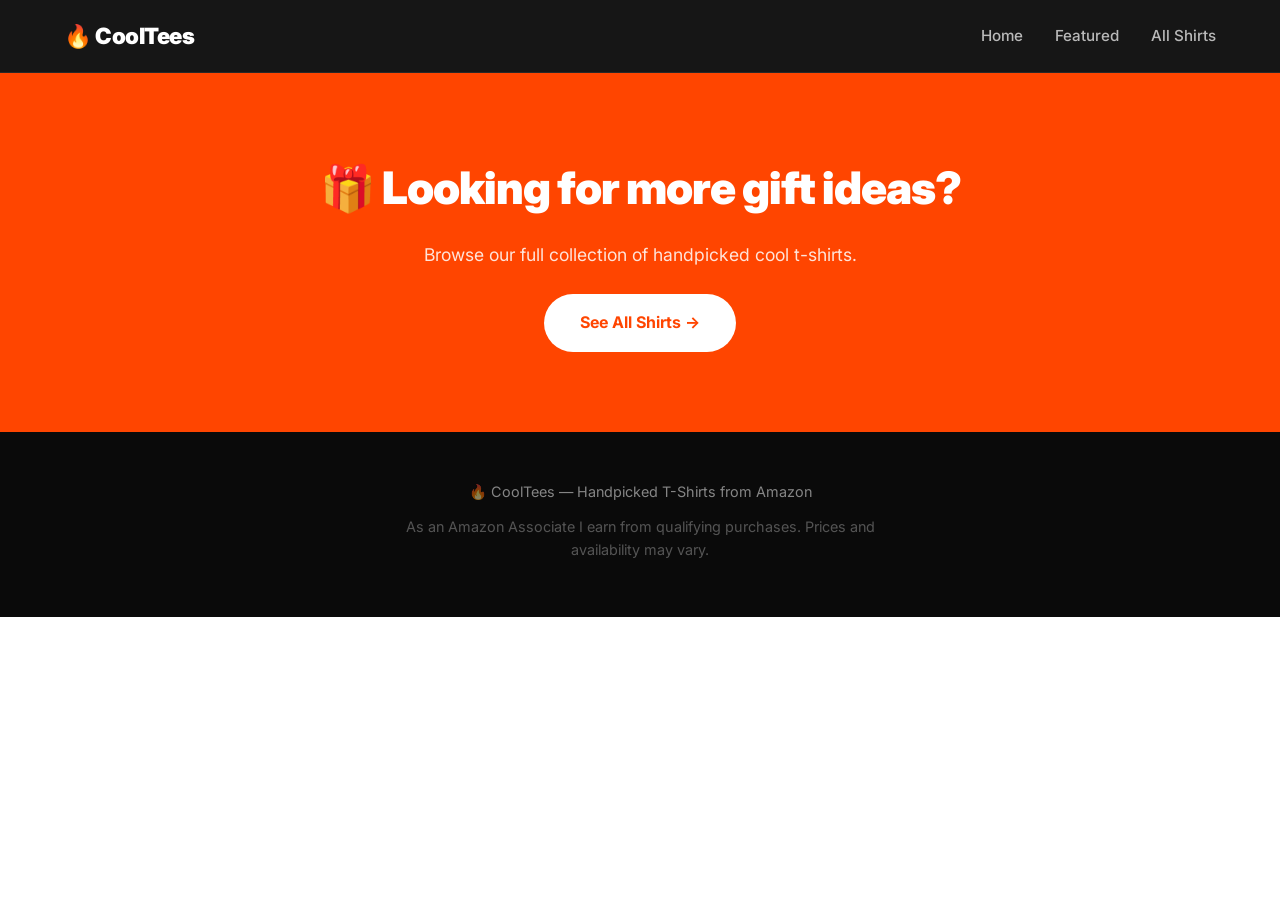
==== product.html @ 8d3a714b "Add files via upload" ====
<!DOCTYPE html>
<html lang="en">
<head>
  <meta charset="UTF-8" />
  <meta name="viewport" content="width=device-width, initial-scale=1.0" />
  <title>Product — CoolTees</title>
  <meta name="description" content="" />
  <link rel="preconnect" href="https://fonts.googleapis.com">
  <link href="https://fonts.googleapis.com/css2?family=Inter:wght@400;600;700;900&display=swap" rel="stylesheet">
  <link rel="stylesheet" href="styles/main.css" />
</head>
<body>

  <!-- HEADER -->
  <header class="header">
    <div class="container">
      <a href="index.html" class="logo">🔥 CoolTees</a>
      <nav>
        <a href="index.html">Home</a>
        <a href="index.html#featured">Featured</a>
        <a href="index.html#all">All Shirts</a>
      </nav>
    </div>
  </header>

  <!-- PRODUCT DETAIL (filled by JS) -->
  <div id="product-detail" itemscope itemtype="https://schema.org/Product"></div>

  <!-- GIFT BANNER -->
  <section class="gift-banner">
    <div class="container">
      <h2>🎁 Looking for more gift ideas?</h2>
      <p>Browse our full collection of handpicked cool t-shirts.</p>
      <br/>
      <a href="index.html#all" class="btn-primary" style="background:white;color:#ff4500;">See All Shirts →</a>
    </div>
  </section>

  <!-- FOOTER -->
  <footer class="footer">
    <div class="container">
      <p>🔥 CoolTees — Handpicked T-Shirts from Amazon</p>
      <p class="disclaimer">As an Amazon Associate I earn from qualifying purchases. Prices and availability may vary.</p>
    </div>
  </footer>

  <script src="scripts/main.js"></script>
</body>
</html>
---- styles/main.css ----
/* ===== RESET & BASE ===== */
*, *::before, *::after { box-sizing: border-box; margin: 0; padding: 0; }

:root {
  --black: #0a0a0a;
  --white: #ffffff;
  --accent: #ff4500;
  --accent-dark: #cc3700;
  --gray: #f5f5f5;
  --text: #1a1a1a;
  --text-muted: #666;
  --radius: 16px;
  --font: 'Inter', sans-serif;
}

html { scroll-behavior: smooth; }

body {
  font-family: var(--font);
  color: var(--text);
  background: var(--white);
  line-height: 1.6;
}

.container {
  max-width: 1200px;
  margin: 0 auto;
  padding: 0 24px;
}

/* ===== HEADER ===== */
.header {
  position: sticky;
  top: 0;
  z-index: 100;
  background: rgba(10,10,10,0.95);
  backdrop-filter: blur(10px);
  padding: 18px 0;
  border-bottom: 1px solid rgba(255,255,255,0.08);
}

.header .container {
  display: flex;
  justify-content: space-between;
  align-items: center;
}

.logo {
  font-size: 1.4rem;
  font-weight: 900;
  color: var(--white);
  text-decoration: none;
  letter-spacing: -0.5px;
}

.header nav a {
  color: rgba(255,255,255,0.7);
  text-decoration: none;
  margin-left: 28px;
  font-size: 0.95rem;
  font-weight: 500;
  transition: color 0.2s;
}

.header nav a:hover { color: var(--white); }

/* ===== HERO ===== */
.hero {
  background: var(--black);
  color: var(--white);
  min-height: 90vh;
  display: flex;
  align-items: center;
  padding: 80px 24px;
  position: relative;
  overflow: hidden;
}

.hero::before {
  content: '';
  position: absolute;
  top: -50%;
  right: -20%;
  width: 700px;
  height: 700px;
  background: radial-gradient(circle, rgba(255,69,0,0.15) 0%, transparent 70%);
  pointer-events: none;
}

.hero-content {
  max-width: 1200px;
  margin: 0 auto;
  width: 100%;
}

.hero-eyebrow {
  font-size: 0.9rem;
  font-weight: 600;
  letter-spacing: 2px;
  text-transform: uppercase;
  color: var(--accent);
  margin-bottom: 20px;
}

.hero h1 {
  font-size: clamp(3.5rem, 10vw, 8rem);
  font-weight: 900;
  line-height: 0.95;
  letter-spacing: -3px;
  margin-bottom: 28px;
}

.hero-sub {
  font-size: 1.3rem;
  color: rgba(255,255,255,0.6);
  margin-bottom: 40px;
  max-width: 400px;
}

/* ===== BUTTONS ===== */
.btn-primary {
  display: inline-block;
  background: var(--accent);
  color: var(--white);
  text-decoration: none;
  padding: 16px 36px;
  border-radius: 50px;
  font-weight: 700;
  font-size: 1rem;
  transition: background 0.2s, transform 0.2s;
}

.btn-primary:hover {
  background: var(--accent-dark);
  transform: translateY(-2px);
}

.btn-amazon {
  display: inline-block;
  background: var(--accent);
  color: var(--white);
  text-decoration: none;
  padding: 14px 28px;
  border-radius: 50px;
  font-weight: 700;
  font-size: 0.95rem;
  transition: background 0.2s, transform 0.2s;
  text-align: center;
  width: 100%;
}

.btn-amazon:hover {
  background: var(--accent-dark);
  transform: translateY(-2px);
}

/* ===== SECTIONS ===== */
.section {
  padding: 100px 0;
}

.section-dark {
  background: var(--gray);
}

.section-title {
  font-size: clamp(2rem, 5vw, 3rem);
  font-weight: 900;
  letter-spacing: -1px;
  margin-bottom: 12px;
}

.section-sub {
  font-size: 1.1rem;
  color: var(--text-muted);
  margin-bottom: 56px;
}

/* ===== PRODUCT GRID ===== */
.product-grid {
  display: grid;
  grid-template-columns: repeat(auto-fill, minmax(340px, 1fr));
  gap: 32px;
}

/* ===== PRODUCT CARD ===== */
.product-card {
  background: var(--white);
  border-radius: var(--radius);
  overflow: hidden;
  box-shadow: 0 2px 20px rgba(0,0,0,0.08);
  transition: transform 0.3s, box-shadow 0.3s;
  display: flex;
  flex-direction: column;
}

.product-card:hover {
  transform: translateY(-6px);
  box-shadow: 0 12px 40px rgba(0,0,0,0.15);
}

.product-card img {
  width: 100%;
  height: 300px;
  object-fit: cover;
  display: block;
}

.product-card-body {
  padding: 24px;
  display: flex;
  flex-direction: column;
  flex: 1;
}

.product-category {
  font-size: 0.75rem;
  font-weight: 700;
  letter-spacing: 2px;
  text-transform: uppercase;
  color: var(--accent);
  margin-bottom: 10px;
}

.product-card h3 {
  font-size: 1.35rem;
  font-weight: 800;
  letter-spacing: -0.5px;
  margin-bottom: 8px;
  line-height: 1.2;
}

.product-tagline {
  font-style: italic;
  color: var(--text-muted);
  margin-bottom: 14px;
  font-size: 0.95rem;
}

.product-description {
  color: var(--text-muted);
  font-size: 0.92rem;
  line-height: 1.65;
  margin-bottom: 20px;
  flex: 1;
}

.product-card-footer {
  display: flex;
  align-items: center;
  justify-content: space-between;
  gap: 12px;
  margin-top: auto;
}

.product-price {
  font-size: 1.4rem;
  font-weight: 900;
  color: var(--text);
}

.btn-amazon-small {
  display: inline-block;
  background: var(--accent);
  color: var(--white);
  text-decoration: none;
  padding: 10px 20px;
  border-radius: 50px;
  font-weight: 700;
  font-size: 0.85rem;
  white-space: nowrap;
  transition: background 0.2s, transform 0.2s;
}

.btn-amazon-small:hover {
  background: var(--accent-dark);
  transform: translateY(-1px);
}

/* ===== PRODUCT DETAIL PAGE ===== */
.product-hero {
  background: var(--black);
  color: var(--white);
  padding: 80px 0;
}

.product-hero .container {
  display: grid;
  grid-template-columns: 1fr 1fr;
  gap: 64px;
  align-items: center;
}

.product-hero img {
  width: 100%;
  border-radius: var(--radius);
  aspect-ratio: 4/5;
  object-fit: cover;
}

.product-hero-category {
  font-size: 0.8rem;
  font-weight: 700;
  letter-spacing: 2px;
  text-transform: uppercase;
  color: var(--accent);
  margin-bottom: 16px;
}

.product-hero h1 {
  font-size: clamp(2.2rem, 5vw, 3.5rem);
  font-weight: 900;
  letter-spacing: -2px;
  line-height: 1;
  margin-bottom: 16px;
}

.product-hero-tagline {
  font-size: 1.2rem;
  color: rgba(255,255,255,0.5);
  font-style: italic;
  margin-bottom: 28px;
}

.product-hero-desc {
  font-size: 1.05rem;
  color: rgba(255,255,255,0.75);
  line-height: 1.7;
  margin-bottom: 36px;
}

.product-hero-price {
  font-size: 2.2rem;
  font-weight: 900;
  margin-bottom: 20px;
}

.gift-box {
  background: rgba(255,255,255,0.05);
  border: 1px solid rgba(255,255,255,0.1);
  border-radius: var(--radius);
  padding: 28px;
  margin-top: 40px;
}

.gift-box h3 {
  font-size: 1rem;
  font-weight: 700;
  text-transform: uppercase;
  letter-spacing: 1px;
  color: var(--accent);
  margin-bottom: 10px;
}

.gift-box p {
  color: rgba(255,255,255,0.7);
  font-size: 0.95rem;
  line-height: 1.6;
}

/* ===== GIFT BANNER ===== */
.gift-banner {
  background: var(--accent);
  color: var(--white);
  padding: 80px 24px;
  text-align: center;
}

.gift-banner h2 {
  font-size: clamp(1.8rem, 4vw, 2.8rem);
  font-weight: 900;
  letter-spacing: -1px;
  margin-bottom: 16px;
}

.gift-banner p {
  font-size: 1.1rem;
  opacity: 0.85;
  max-width: 560px;
  margin: 0 auto;
}

/* ===== FOOTER ===== */
.footer {
  background: var(--black);
  color: rgba(255,255,255,0.5);
  padding: 48px 0;
  text-align: center;
}

.footer p { margin-bottom: 8px; font-size: 0.9rem; }
.disclaimer { font-size: 0.78rem; opacity: 0.6; max-width: 500px; margin: 12px auto 0; }

/* ===== BACK LINK ===== */
.back-link {
  display: inline-flex;
  align-items: center;
  gap: 8px;
  color: rgba(255,255,255,0.6);
  text-decoration: none;
  font-size: 0.9rem;
  font-weight: 500;
  margin-bottom: 40px;
  transition: color 0.2s;
}
.back-link:hover { color: var(--white); }

/* ===== TAGS ===== */
.tags { display: flex; flex-wrap: wrap; gap: 8px; margin-top: 24px; }
.tag {
  background: rgba(255,255,255,0.08);
  color: rgba(255,255,255,0.6);
  border-radius: 50px;
  padding: 4px 14px;
  font-size: 0.8rem;
}

/* ===== RESPONSIVE ===== */
@media (max-width: 768px) {
  .product-hero .container {
    grid-template-columns: 1fr;
    gap: 32px;
  }
  .product-grid {
    grid-template-columns: 1fr;
  }
  .hero h1 { letter-spacing: -2px; }
}
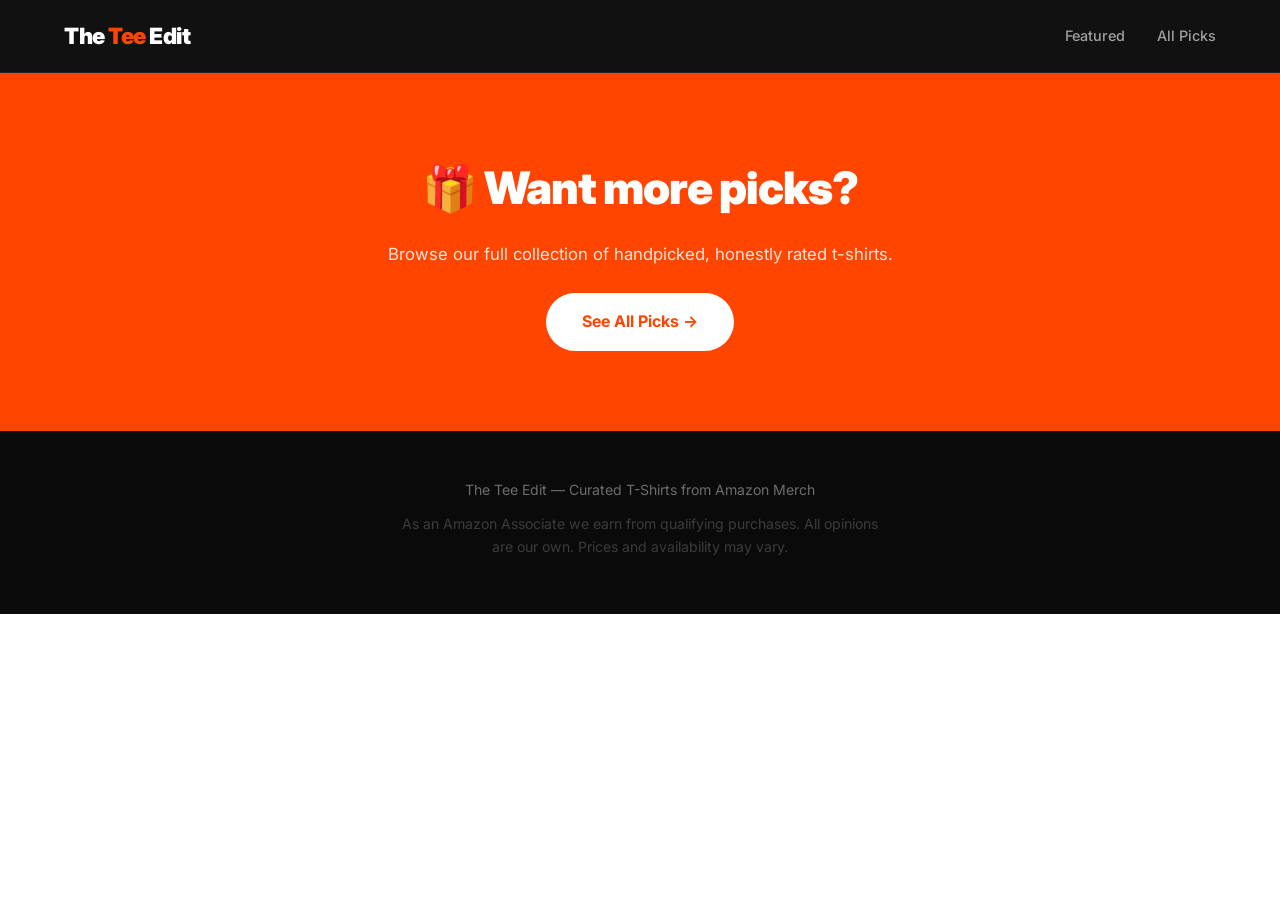
==== commit 979f2b65: "Add files via upload" ====
--- a/product.html
+++ b/product.html
@@ -3,7 +3,7 @@
 <head>
   <meta charset="UTF-8" />
   <meta name="viewport" content="width=device-width, initial-scale=1.0" />
-  <title>Product — CoolTees</title>
+  <title>Product — The Tee Edit</title>
   <meta name="description" content="" />
   <link rel="preconnect" href="https://fonts.googleapis.com">
   <link href="https://fonts.googleapis.com/css2?family=Inter:wght@400;600;700;900&display=swap" rel="stylesheet">
@@ -14,11 +14,10 @@
   <!-- HEADER -->
   <header class="header">
     <div class="container">
-      <a href="index.html" class="logo">🔥 CoolTees</a>
+      <a href="index.html" class="logo">The <span>Tee</span> Edit</a>
       <nav>
-        <a href="index.html">Home</a>
         <a href="index.html#featured">Featured</a>
-        <a href="index.html#all">All Shirts</a>
+        <a href="index.html#all">All Picks</a>
       </nav>
     </div>
   </header>
@@ -29,18 +28,18 @@
   <!-- GIFT BANNER -->
   <section class="gift-banner">
     <div class="container">
-      <h2>🎁 Looking for more gift ideas?</h2>
-      <p>Browse our full collection of handpicked cool t-shirts.</p>
+      <h2>🎁 Want more picks?</h2>
+      <p>Browse our full collection of handpicked, honestly rated t-shirts.</p>
       <br/>
-      <a href="index.html#all" class="btn-primary" style="background:white;color:#ff4500;">See All Shirts →</a>
+      <a href="index.html#all" class="btn-primary" style="background:white;color:#ff4500;">See All Picks →</a>
     </div>
   </section>
 
   <!-- FOOTER -->
   <footer class="footer">
     <div class="container">
-      <p>🔥 CoolTees — Handpicked T-Shirts from Amazon</p>
-      <p class="disclaimer">As an Amazon Associate I earn from qualifying purchases. Prices and availability may vary.</p>
+      <p>The Tee Edit — Curated T-Shirts from Amazon Merch</p>
+      <p class="disclaimer">As an Amazon Associate we earn from qualifying purchases. All opinions are our own. Prices and availability may vary.</p>
     </div>
   </footer>
 
--- a/styles/main.css
+++ b/styles/main.css
@@ -14,415 +14,183 @@
 }
 
 html { scroll-behavior: smooth; }
+body { font-family: var(--font); color: var(--text); background: var(--white); line-height: 1.6; }
 
-body {
-  font-family: var(--font);
-  color: var(--text);
-  background: var(--white);
-  line-height: 1.6;
-}
-
-.container {
-  max-width: 1200px;
-  margin: 0 auto;
-  padding: 0 24px;
-}
+.container { max-width: 1200px; margin: 0 auto; padding: 0 24px; }
 
 /* ===== HEADER ===== */
 .header {
-  position: sticky;
-  top: 0;
-  z-index: 100;
-  background: rgba(10,10,10,0.95);
+  position: sticky; top: 0; z-index: 100;
+  background: rgba(10,10,10,0.97);
   backdrop-filter: blur(10px);
   padding: 18px 0;
   border-bottom: 1px solid rgba(255,255,255,0.08);
 }
-
-.header .container {
-  display: flex;
-  justify-content: space-between;
-  align-items: center;
+.header .container { display: flex; justify-content: space-between; align-items: center; }
+.logo { font-size: 1.4rem; font-weight: 900; color: var(--white); text-decoration: none; letter-spacing: -0.5px; }
+.logo span { color: var(--accent); }
+.header nav a {
+  color: rgba(255,255,255,0.6); text-decoration: none;
+  margin-left: 28px; font-size: 0.9rem; font-weight: 500; transition: color 0.2s;
 }
-
-.logo {
-  font-size: 1.4rem;
-  font-weight: 900;
-  color: var(--white);
-  text-decoration: none;
-  letter-spacing: -0.5px;
-}
-
-.header nav a {
-  color: rgba(255,255,255,0.7);
-  text-decoration: none;
-  margin-left: 28px;
-  font-size: 0.95rem;
-  font-weight: 500;
-  transition: color 0.2s;
-}
-
 .header nav a:hover { color: var(--white); }
 
 /* ===== HERO ===== */
 .hero {
-  background: var(--black);
-  color: var(--white);
-  min-height: 90vh;
-  display: flex;
-  align-items: center;
-  padding: 80px 24px;
-  position: relative;
-  overflow: hidden;
+  background: var(--black); color: var(--white);
+  min-height: 88vh; display: flex; align-items: center;
+  padding: 80px 24px; position: relative; overflow: hidden;
 }
-
 .hero::before {
-  content: '';
-  position: absolute;
-  top: -50%;
-  right: -20%;
-  width: 700px;
-  height: 700px;
-  background: radial-gradient(circle, rgba(255,69,0,0.15) 0%, transparent 70%);
+  content: ''; position: absolute; top: -40%; right: -15%;
+  width: 700px; height: 700px;
+  background: radial-gradient(circle, rgba(255,69,0,0.12) 0%, transparent 70%);
   pointer-events: none;
 }
-
-.hero-content {
-  max-width: 1200px;
-  margin: 0 auto;
-  width: 100%;
+.hero-content { max-width: 1200px; margin: 0 auto; width: 100%; }
+.hero-eyebrow {
+  font-size: 0.8rem; font-weight: 700; letter-spacing: 3px;
+  text-transform: uppercase; color: var(--accent); margin-bottom: 20px;
 }
-
-.hero-eyebrow {
-  font-size: 0.9rem;
-  font-weight: 600;
-  letter-spacing: 2px;
-  text-transform: uppercase;
-  color: var(--accent);
-  margin-bottom: 20px;
+.hero h1 {
+  font-size: clamp(3.5rem, 9vw, 7.5rem);
+  font-weight: 900; line-height: 0.95;
+  letter-spacing: -3px; margin-bottom: 28px;
 }
-
-.hero h1 {
-  font-size: clamp(3.5rem, 10vw, 8rem);
-  font-weight: 900;
-  line-height: 0.95;
-  letter-spacing: -3px;
-  margin-bottom: 28px;
-}
-
-.hero-sub {
-  font-size: 1.3rem;
-  color: rgba(255,255,255,0.6);
-  margin-bottom: 40px;
-  max-width: 400px;
-}
+.hero-sub { font-size: 1.2rem; color: rgba(255,255,255,0.5); margin-bottom: 16px; max-width: 480px; }
+.hero-tagline { font-size: 1rem; color: rgba(255,255,255,0.35); margin-bottom: 44px; font-style: italic; max-width: 480px; }
 
 /* ===== BUTTONS ===== */
 .btn-primary {
-  display: inline-block;
-  background: var(--accent);
-  color: var(--white);
-  text-decoration: none;
-  padding: 16px 36px;
-  border-radius: 50px;
-  font-weight: 700;
-  font-size: 1rem;
+  display: inline-block; background: var(--accent); color: var(--white);
+  text-decoration: none; padding: 16px 36px; border-radius: 50px;
+  font-weight: 700; font-size: 1rem; transition: background 0.2s, transform 0.2s;
+}
+.btn-primary:hover { background: var(--accent-dark); transform: translateY(-2px); }
+
+.btn-amazon-small {
+  display: inline-block; background: var(--accent); color: var(--white);
+  text-decoration: none; padding: 10px 20px; border-radius: 50px;
+  font-weight: 700; font-size: 0.85rem; white-space: nowrap;
   transition: background 0.2s, transform 0.2s;
 }
+.btn-amazon-small:hover { background: var(--accent-dark); transform: translateY(-1px); }
 
-.btn-primary:hover {
-  background: var(--accent-dark);
-  transform: translateY(-2px);
+/* ===== BADGE ===== */
+.badge {
+  display: inline-block; color: white; font-size: 0.72rem;
+  font-weight: 700; letter-spacing: 1px; text-transform: uppercase;
+  padding: 5px 14px; border-radius: 50px;
 }
-
-.btn-amazon {
-  display: inline-block;
-  background: var(--accent);
-  color: var(--white);
-  text-decoration: none;
-  padding: 14px 28px;
-  border-radius: 50px;
-  font-weight: 700;
-  font-size: 0.95rem;
-  transition: background 0.2s, transform 0.2s;
-  text-align: center;
-  width: 100%;
-}
-
-.btn-amazon:hover {
-  background: var(--accent-dark);
-  transform: translateY(-2px);
-}
+.card-badge { position: absolute; top: 14px; left: 14px; z-index: 2; }
 
 /* ===== SECTIONS ===== */
-.section {
-  padding: 100px 0;
-}
-
-.section-dark {
-  background: var(--gray);
-}
-
-.section-title {
-  font-size: clamp(2rem, 5vw, 3rem);
-  font-weight: 900;
-  letter-spacing: -1px;
-  margin-bottom: 12px;
-}
-
-.section-sub {
-  font-size: 1.1rem;
-  color: var(--text-muted);
-  margin-bottom: 56px;
-}
+.section { padding: 100px 0; }
+.section-dark { background: var(--gray); }
+.section-title { font-size: clamp(2rem, 5vw, 3rem); font-weight: 900; letter-spacing: -1px; margin-bottom: 12px; }
+.section-sub { font-size: 1.05rem; color: var(--text-muted); margin-bottom: 56px; }
 
 /* ===== PRODUCT GRID ===== */
-.product-grid {
-  display: grid;
-  grid-template-columns: repeat(auto-fill, minmax(340px, 1fr));
-  gap: 32px;
-}
+.product-grid { display: grid; grid-template-columns: repeat(auto-fill, minmax(340px, 1fr)); gap: 32px; }
 
 /* ===== PRODUCT CARD ===== */
 .product-card {
-  background: var(--white);
-  border-radius: var(--radius);
-  overflow: hidden;
-  box-shadow: 0 2px 20px rgba(0,0,0,0.08);
-  transition: transform 0.3s, box-shadow 0.3s;
-  display: flex;
-  flex-direction: column;
+  background: var(--white); border-radius: var(--radius); overflow: hidden;
+  box-shadow: 0 2px 20px rgba(0,0,0,0.08); transition: transform 0.3s, box-shadow 0.3s;
+  display: flex; flex-direction: column;
+}
+.product-card:hover { transform: translateY(-6px); box-shadow: 0 12px 40px rgba(0,0,0,0.15); }
+
+.card-image-link { position: relative; display: block; }
+.product-card img { width: 100%; height: 280px; object-fit: cover; display: block; }
+
+.product-card-body { padding: 24px; display: flex; flex-direction: column; flex: 1; }
+.product-category { font-size: 0.72rem; font-weight: 700; letter-spacing: 2px; text-transform: uppercase; color: var(--accent); margin-bottom: 8px; }
+.product-card h3 { font-size: 1.25rem; font-weight: 800; letter-spacing: -0.5px; margin-bottom: 6px; line-height: 1.2; }
+.product-tagline { font-style: italic; color: var(--text-muted); margin-bottom: 12px; font-size: 0.9rem; }
+.verdict-preview { color: var(--text-muted); font-size: 0.88rem; line-height: 1.6; margin-bottom: 18px; }
+
+/* ===== RATING BARS ===== */
+.card-ratings { margin-bottom: 20px; display: flex; flex-direction: column; gap: 8px; }
+.ratings-box { margin: 20px 0; display: flex; flex-direction: column; gap: 12px; }
+.ratings-title { font-size: 0.75rem; font-weight: 700; letter-spacing: 2px; text-transform: uppercase; color: var(--text-muted); margin-bottom: 4px; }
+
+.rating-row { display: flex; align-items: center; gap: 10px; }
+.rating-label { font-size: 0.82rem; font-weight: 600; min-width: 140px; color: var(--text); }
+.rating-bar-track { flex: 1; height: 6px; background: #e5e7eb; border-radius: 99px; overflow: hidden; }
+.rating-bar-fill { height: 100%; background: var(--accent); border-radius: 99px; transition: width 0.6s ease; }
+.rating-score { font-size: 0.82rem; font-weight: 700; color: var(--text); min-width: 36px; text-align: right; }
+.rating-max { color: var(--text-muted); font-weight: 400; }
+
+.product-card-footer { display: flex; align-items: center; justify-content: space-between; gap: 12px; margin-top: auto; padding-top: 16px; border-top: 1px solid #f0f0f0; }
+.product-price { font-size: 1.3rem; font-weight: 900; color: var(--text); }
+
+/* ===== PRODUCT DETAIL PAGE ===== */
+.product-hero { background: var(--black); color: var(--white); padding: 80px 0; }
+
+.product-layout { display: grid; grid-template-columns: 1fr 1fr; gap: 64px; align-items: start; }
+
+.product-images { display: flex; flex-direction: column; gap: 16px; position: sticky; top: 100px; }
+.image-panel { position: relative; border-radius: var(--radius); overflow: hidden; }
+.image-panel img { width: 100%; display: block; border-radius: var(--radius); aspect-ratio: 4/5; object-fit: cover; }
+.image-label {
+  position: absolute; bottom: 12px; left: 12px;
+  background: rgba(0,0,0,0.6); color: white;
+  font-size: 0.72rem; font-weight: 700; letter-spacing: 1px;
+  text-transform: uppercase; padding: 4px 12px; border-radius: 50px;
+  backdrop-filter: blur(4px);
 }
 
-.product-card:hover {
-  transform: translateY(-6px);
-  box-shadow: 0 12px 40px rgba(0,0,0,0.15);
-}
+.product-info { display: flex; flex-direction: column; gap: 0; }
+.product-top { display: flex; align-items: center; gap: 12px; margin-bottom: 16px; }
+.product-hero-category { font-size: 0.75rem; font-weight: 700; letter-spacing: 2px; text-transform: uppercase; color: rgba(255,255,255,0.4); }
 
-.product-card img {
-  width: 100%;
-  height: 300px;
-  object-fit: cover;
-  display: block;
-}
+.product-hero h1 { font-size: clamp(2rem, 4vw, 3rem); font-weight: 900; letter-spacing: -2px; line-height: 1; margin-bottom: 12px; }
+.product-hero-tagline { font-size: 1.1rem; color: rgba(255,255,255,0.4); font-style: italic; margin-bottom: 24px; }
 
-.product-card-body {
-  padding: 24px;
-  display: flex;
-  flex-direction: column;
-  flex: 1;
-}
+/* Verdict box */
+.verdict-box { background: rgba(255,255,255,0.05); border-left: 3px solid var(--accent); border-radius: 0 12px 12px 0; padding: 20px 24px; margin-bottom: 28px; }
+.verdict-label { font-size: 0.72rem; font-weight: 700; letter-spacing: 2px; text-transform: uppercase; color: var(--accent); margin-bottom: 8px; }
+.verdict-text { color: rgba(255,255,255,0.8); font-size: 0.95rem; line-height: 1.7; font-style: italic; }
 
-.product-category {
-  font-size: 0.75rem;
-  font-weight: 700;
-  letter-spacing: 2px;
-  text-transform: uppercase;
-  color: var(--accent);
-  margin-bottom: 10px;
-}
+/* Ratings on product page */
+.product-hero .ratings-box { background: rgba(255,255,255,0.04); border-radius: var(--radius); padding: 20px 24px; margin-bottom: 28px; }
+.product-hero .ratings-title { color: rgba(255,255,255,0.4); }
+.product-hero .rating-label { color: rgba(255,255,255,0.8); }
+.product-hero .rating-bar-track { background: rgba(255,255,255,0.1); }
+.product-hero .rating-score { color: rgba(255,255,255,0.9); }
+.product-hero .rating-max { color: rgba(255,255,255,0.3); }
 
-.product-card h3 {
-  font-size: 1.35rem;
-  font-weight: 800;
-  letter-spacing: -0.5px;
-  margin-bottom: 8px;
-  line-height: 1.2;
-}
+.product-hero-desc { color: rgba(255,255,255,0.6); font-size: 1rem; line-height: 1.75; margin-bottom: 28px; }
+.product-hero-price { font-size: 2rem; font-weight: 900; margin-bottom: 20px; }
 
-.product-tagline {
-  font-style: italic;
-  color: var(--text-muted);
-  margin-bottom: 14px;
-  font-size: 0.95rem;
-}
+/* Gift box */
+.gift-box { background: rgba(255,255,255,0.05); border: 1px solid rgba(255,255,255,0.08); border-radius: var(--radius); padding: 24px; margin-top: 28px; }
+.gift-box h3 { font-size: 0.8rem; font-weight: 700; text-transform: uppercase; letter-spacing: 1px; color: var(--accent); margin-bottom: 10px; }
+.gift-box p { color: rgba(255,255,255,0.65); font-size: 0.93rem; line-height: 1.65; }
 
-.product-description {
-  color: var(--text-muted);
-  font-size: 0.92rem;
-  line-height: 1.65;
-  margin-bottom: 20px;
-  flex: 1;
-}
+/* Tags */
+.tags { display: flex; flex-wrap: wrap; gap: 8px; margin-top: 20px; }
+.tag { background: rgba(255,255,255,0.07); color: rgba(255,255,255,0.5); border-radius: 50px; padding: 4px 14px; font-size: 0.78rem; }
 
-.product-card-footer {
-  display: flex;
-  align-items: center;
-  justify-content: space-between;
-  gap: 12px;
-  margin-top: auto;
-}
-
-.product-price {
-  font-size: 1.4rem;
-  font-weight: 900;
-  color: var(--text);
-}
-
-.btn-amazon-small {
-  display: inline-block;
-  background: var(--accent);
-  color: var(--white);
-  text-decoration: none;
-  padding: 10px 20px;
-  border-radius: 50px;
-  font-weight: 700;
-  font-size: 0.85rem;
-  white-space: nowrap;
-  transition: background 0.2s, transform 0.2s;
-}
-
-.btn-amazon-small:hover {
-  background: var(--accent-dark);
-  transform: translateY(-1px);
-}
-
-/* ===== PRODUCT DETAIL PAGE ===== */
-.product-hero {
-  background: var(--black);
-  color: var(--white);
-  padding: 80px 0;
-}
-
-.product-hero .container {
-  display: grid;
-  grid-template-columns: 1fr 1fr;
-  gap: 64px;
-  align-items: center;
-}
-
-.product-hero img {
-  width: 100%;
-  border-radius: var(--radius);
-  aspect-ratio: 4/5;
-  object-fit: cover;
-}
-
-.product-hero-category {
-  font-size: 0.8rem;
-  font-weight: 700;
-  letter-spacing: 2px;
-  text-transform: uppercase;
-  color: var(--accent);
-  margin-bottom: 16px;
-}
-
-.product-hero h1 {
-  font-size: clamp(2.2rem, 5vw, 3.5rem);
-  font-weight: 900;
-  letter-spacing: -2px;
-  line-height: 1;
-  margin-bottom: 16px;
-}
-
-.product-hero-tagline {
-  font-size: 1.2rem;
-  color: rgba(255,255,255,0.5);
-  font-style: italic;
-  margin-bottom: 28px;
-}
-
-.product-hero-desc {
-  font-size: 1.05rem;
-  color: rgba(255,255,255,0.75);
-  line-height: 1.7;
-  margin-bottom: 36px;
-}
-
-.product-hero-price {
-  font-size: 2.2rem;
-  font-weight: 900;
-  margin-bottom: 20px;
-}
-
-.gift-box {
-  background: rgba(255,255,255,0.05);
-  border: 1px solid rgba(255,255,255,0.1);
-  border-radius: var(--radius);
-  padding: 28px;
-  margin-top: 40px;
-}
-
-.gift-box h3 {
-  font-size: 1rem;
-  font-weight: 700;
-  text-transform: uppercase;
-  letter-spacing: 1px;
-  color: var(--accent);
-  margin-bottom: 10px;
-}
-
-.gift-box p {
-  color: rgba(255,255,255,0.7);
-  font-size: 0.95rem;
-  line-height: 1.6;
-}
+/* Back link */
+.back-link { display: inline-flex; align-items: center; gap: 8px; color: rgba(255,255,255,0.4); text-decoration: none; font-size: 0.85rem; font-weight: 500; margin-bottom: 28px; transition: color 0.2s; }
+.back-link:hover { color: var(--white); }
 
 /* ===== GIFT BANNER ===== */
-.gift-banner {
-  background: var(--accent);
-  color: var(--white);
-  padding: 80px 24px;
-  text-align: center;
-}
-
-.gift-banner h2 {
-  font-size: clamp(1.8rem, 4vw, 2.8rem);
-  font-weight: 900;
-  letter-spacing: -1px;
-  margin-bottom: 16px;
-}
-
-.gift-banner p {
-  font-size: 1.1rem;
-  opacity: 0.85;
-  max-width: 560px;
-  margin: 0 auto;
-}
+.gift-banner { background: var(--accent); color: var(--white); padding: 80px 24px; text-align: center; }
+.gift-banner h2 { font-size: clamp(1.8rem, 4vw, 2.8rem); font-weight: 900; letter-spacing: -1px; margin-bottom: 16px; }
+.gift-banner p { font-size: 1.05rem; opacity: 0.85; max-width: 560px; margin: 0 auto; }
 
 /* ===== FOOTER ===== */
-.footer {
-  background: var(--black);
-  color: rgba(255,255,255,0.5);
-  padding: 48px 0;
-  text-align: center;
-}
-
-.footer p { margin-bottom: 8px; font-size: 0.9rem; }
-.disclaimer { font-size: 0.78rem; opacity: 0.6; max-width: 500px; margin: 12px auto 0; }
-
-/* ===== BACK LINK ===== */
-.back-link {
-  display: inline-flex;
-  align-items: center;
-  gap: 8px;
-  color: rgba(255,255,255,0.6);
-  text-decoration: none;
-  font-size: 0.9rem;
-  font-weight: 500;
-  margin-bottom: 40px;
-  transition: color 0.2s;
-}
-.back-link:hover { color: var(--white); }
-
-/* ===== TAGS ===== */
-.tags { display: flex; flex-wrap: wrap; gap: 8px; margin-top: 24px; }
-.tag {
-  background: rgba(255,255,255,0.08);
-  color: rgba(255,255,255,0.6);
-  border-radius: 50px;
-  padding: 4px 14px;
-  font-size: 0.8rem;
-}
+.footer { background: var(--black); color: rgba(255,255,255,0.4); padding: 48px 0; text-align: center; }
+.footer p { margin-bottom: 8px; font-size: 0.88rem; }
+.disclaimer { font-size: 0.75rem; opacity: 0.5; max-width: 500px; margin: 12px auto 0; }
 
 /* ===== RESPONSIVE ===== */
 @media (max-width: 768px) {
-  .product-hero .container {
-    grid-template-columns: 1fr;
-    gap: 32px;
-  }
-  .product-grid {
-    grid-template-columns: 1fr;
-  }
+  .product-layout { grid-template-columns: 1fr; gap: 32px; }
+  .product-images { position: static; }
+  .product-grid { grid-template-columns: 1fr; }
   .hero h1 { letter-spacing: -2px; }
 }
